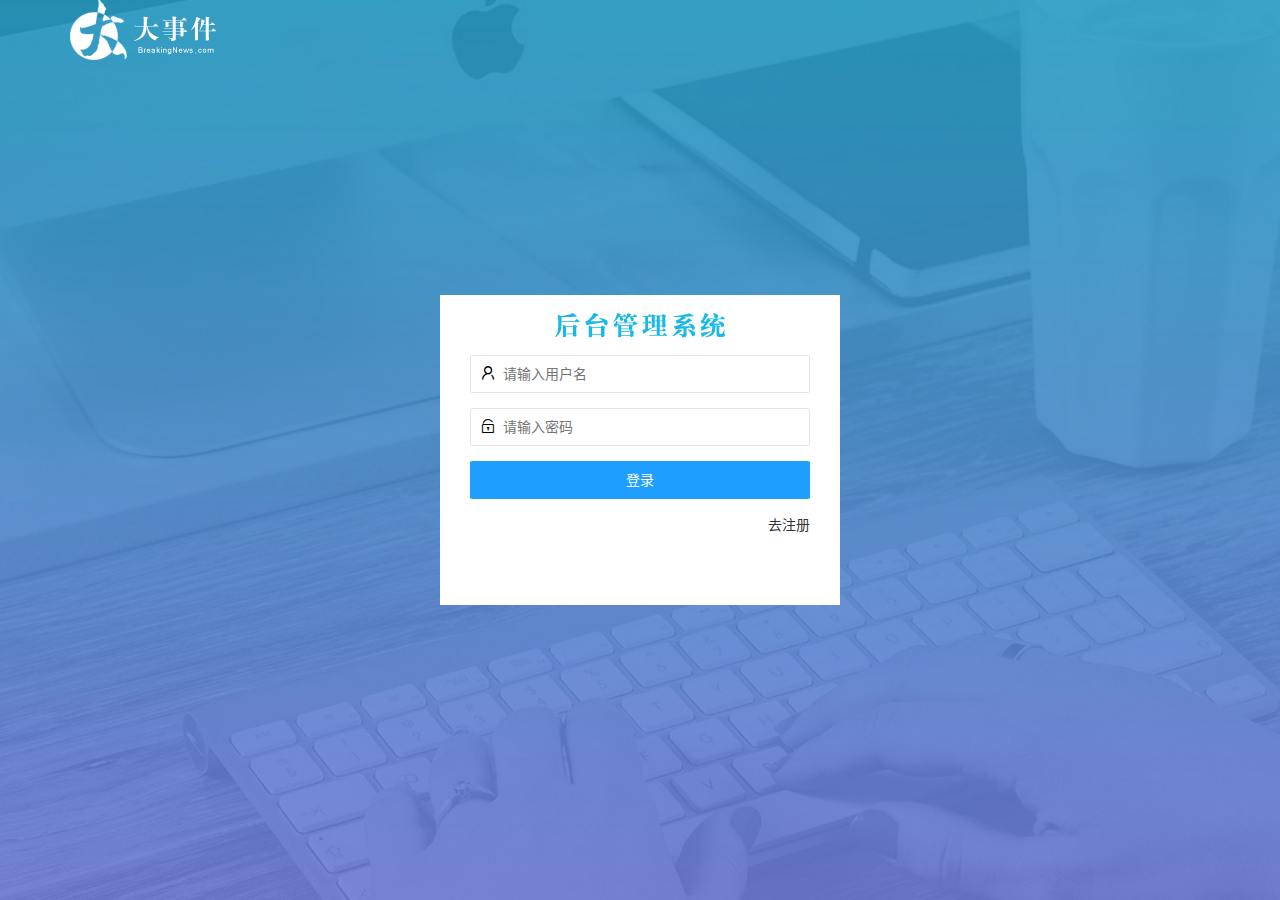
==== login.html @ b05c99d2 "完成注册和登录功能" ====
<!DOCTYPE html>
<html lang="zh-CN">

<head>
    <meta charset="UTF-8">
    <meta name="viewport" content="width=device-width, initial-scale=1.0">
    <title>登录页面</title>
    <link rel="stylesheet" href="/assets/lib/layui/css/layui.css">
    <link rel="stylesheet" href="/assets/css/login.css">
</head>

<body>
    <!-- 头部 logo -->
    <div class="layui-main">
        <img src="/assets/images/logo.png" alt="">
    </div>
    <!-- 登录注册区域 -->
    <div class="loginAndRegBox">
        <!-- 1.标题部分 -->
        <div class="titleBox">
        </div>
        <!-- 2.登录模块 -->
        <div class="login-box">
            <form class="layui-form">
                <div class="layui-form-item">
                    <i class="layui-icon layui-icon-username"></i>
                    <input type="text" name="username" required lay-verify="required" placeholder="请输入用户名"
                        autocomplete="off" class="layui-input">
                </div>
                <div class="layui-form-item">
                    <i class="layui-icon layui-icon-password"></i>
                    <input type="text" name="password" required lay-verify="required|pwd" placeholder="请输入密码"
                        autocomplete="off" class="layui-input">
                </div>
                <div class="layui-form-item">
                    <button class="layui-btn layui-btn-fluid layui-btn-normal" lay-submit>登录</button>
                </div>
                <div class="layui-form-item links">
                    <a href="javascript:;" id="link_reg">去注册</a>
                </div>
            </form>
        </div>
        <!-- 3.注册模块 -->
        <div class="reg-box">
            <form class="layui-form" id="form_reg">
                <div class="layui-form-item">
                    <i class="layui-icon layui-icon-username"></i>
                    <input type="text" name="username" required lay-verify="required" placeholder="请输入用户名"
                        autocomplete="off" class="layui-input">
                </div>
                <div class="layui-form-item">
                    <i class="layui-icon layui-icon-password"></i>
                    <input type="text" name="password" required lay-verify="required|pwd" placeholder="请输入密码"
                        autocomplete="off" class="layui-input">
                </div>
                <div class="layui-form-item">
                    <i class="layui-icon layui-icon-password"></i>
                    <input type="text" name="repassword" required lay-verify="required|pwd|repwd" placeholder="再次确认密码"
                        autocomplete="off" class="layui-input">
                </div>
                <div class="layui-form-item">
                    <button class="layui-btn layui-btn-fluid layui-btn-normal" lay-submit>注册</button>
                </div>
                <div class="layui-form-item links">
                    <a href="javascript:;" id="link_login">去登录</a>
                </div>
            </form>
        </div>
    </div>
    <!-- 引入js文件 -->
    <script src="/assets/lib/layui/layui.all.js"></script>
    <script src="/assets/lib/jquery.js"></script>
    <script src="/assets/js/login.js"></script>
</body>

</html>
---- assets/lib/layui/css/layui.css ----
/** layui-v2.5.5 MIT License By https://www.layui.com */
 .layui-inline,img{display:inline-block;vertical-align:middle}h1,h2,h3,h4,h5,h6{font-weight:400}.layui-edge,.layui-header,.layui-inline,.layui-main{position:relative}.layui-body,.layui-edge,.layui-elip{overflow:hidden}.layui-btn,.layui-edge,.layui-inline,img{vertical-align:middle}.layui-btn,.layui-disabled,.layui-icon,.layui-unselect{-moz-user-select:none;-webkit-user-select:none;-ms-user-select:none}.layui-elip,.layui-form-checkbox span,.layui-form-pane .layui-form-label{text-overflow:ellipsis;white-space:nowrap}.layui-breadcrumb,.layui-tree-btnGroup{visibility:hidden}blockquote,body,button,dd,div,dl,dt,form,h1,h2,h3,h4,h5,h6,input,li,ol,p,pre,td,textarea,th,ul{margin:0;padding:0;-webkit-tap-highlight-color:rgba(0,0,0,0)}a:active,a:hover{outline:0}img{border:none}li{list-style:none}table{border-collapse:collapse;border-spacing:0}h4,h5,h6{font-size:100%}button,input,optgroup,option,select,textarea{font-family:inherit;font-size:inherit;font-style:inherit;font-weight:inherit;outline:0}pre{white-space:pre-wrap;white-space:-moz-pre-wrap;white-space:-pre-wrap;white-space:-o-pre-wrap;word-wrap:break-word}body{line-height:24px;font:14px Helvetica Neue,Helvetica,PingFang SC,Tahoma,Arial,sans-serif}hr{height:1px;margin:10px 0;border:0;clear:both}a{color:#333;text-decoration:none}a:hover{color:#777}a cite{font-style:normal;*cursor:pointer}.layui-border-box,.layui-border-box *{box-sizing:border-box}.layui-box,.layui-box *{box-sizing:content-box}.layui-clear{clear:both;*zoom:1}.layui-clear:after{content:'\20';clear:both;*zoom:1;display:block;height:0}.layui-inline{*display:inline;*zoom:1}.layui-edge{display:inline-block;width:0;height:0;border-width:6px;border-style:dashed;border-color:transparent}.layui-edge-top{top:-4px;border-bottom-color:#999;border-bottom-style:solid}.layui-edge-right{border-left-color:#999;border-left-style:solid}.layui-edge-bottom{top:2px;border-top-color:#999;border-top-style:solid}.layui-edge-left{border-right-color:#999;border-right-style:solid}.layui-disabled,.layui-disabled:hover{color:#d2d2d2!important;cursor:not-allowed!important}.layui-circle{border-radius:100%}.layui-show{display:block!important}.layui-hide{display:none!important}@font-face{font-family:layui-icon;src:url(../font/iconfont.eot?v=250);src:url(../font/iconfont.eot?v=250#iefix) format('embedded-opentype'),url(../font/iconfont.woff2?v=250) format('woff2'),url(../font/iconfont.woff?v=250) format('woff'),url(../font/iconfont.ttf?v=250) format('truetype'),url(../font/iconfont.svg?v=250#layui-icon) format('svg')}.layui-icon{font-family:layui-icon!important;font-size:16px;font-style:normal;-webkit-font-smoothing:antialiased;-moz-osx-font-smoothing:grayscale}.layui-icon-reply-fill:before{content:"\e611"}.layui-icon-set-fill:before{content:"\e614"}.layui-icon-menu-fill:before{content:"\e60f"}.layui-icon-search:before{content:"\e615"}.layui-icon-share:before{content:"\e641"}.layui-icon-set-sm:before{content:"\e620"}.layui-icon-engine:before{content:"\e628"}.layui-icon-close:before{content:"\1006"}.layui-icon-close-fill:before{content:"\1007"}.layui-icon-chart-screen:before{content:"\e629"}.layui-icon-star:before{content:"\e600"}.layui-icon-circle-dot:before{content:"\e617"}.layui-icon-chat:before{content:"\e606"}.layui-icon-release:before{content:"\e609"}.layui-icon-list:before{content:"\e60a"}.layui-icon-chart:before{content:"\e62c"}.layui-icon-ok-circle:before{content:"\1005"}.layui-icon-layim-theme:before{content:"\e61b"}.layui-icon-table:before{content:"\e62d"}.layui-icon-right:before{content:"\e602"}.layui-icon-left:before{content:"\e603"}.layui-icon-cart-simple:before{content:"\e698"}.layui-icon-face-cry:before{content:"\e69c"}.layui-icon-face-smile:before{content:"\e6af"}.layui-icon-survey:before{content:"\e6b2"}.layui-icon-tree:before{content:"\e62e"}.layui-icon-upload-circle:before{content:"\e62f"}.layui-icon-add-circle:before{content:"\e61f"}.layui-icon-download-circle:before{content:"\e601"}.layui-icon-templeate-1:before{content:"\e630"}.layui-icon-util:before{content:"\e631"}.layui-icon-face-surprised:before{content:"\e664"}.layui-icon-edit:before{content:"\e642"}.layui-icon-speaker:before{content:"\e645"}.layui-icon-down:before{content:"\e61a"}.layui-icon-file:before{content:"\e621"}.layui-icon-layouts:before{content:"\e632"}.layui-icon-rate-half:before{content:"\e6c9"}.layui-icon-add-circle-fine:before{content:"\e608"}.layui-icon-prev-circle:before{content:"\e633"}.layui-icon-read:before{content:"\e705"}.layui-icon-404:before{content:"\e61c"}.layui-icon-carousel:before{content:"\e634"}.layui-icon-help:before{content:"\e607"}.layui-icon-code-circle:before{content:"\e635"}.layui-icon-water:before{content:"\e636"}.layui-icon-username:before{content:"\e66f"}.layui-icon-find-fill:before{content:"\e670"}.layui-icon-about:before{content:"\e60b"}.layui-icon-location:before{content:"\e715"}.layui-icon-up:before{content:"\e619"}.layui-icon-pause:before{content:"\e651"}.layui-icon-date:before{content:"\e637"}.layui-icon-layim-uploadfile:before{content:"\e61d"}.layui-icon-delete:before{content:"\e640"}.layui-icon-play:before{content:"\e652"}.layui-icon-top:before{content:"\e604"}.layui-icon-friends:before{content:"\e612"}.layui-icon-refresh-3:before{content:"\e9aa"}.layui-icon-ok:before{content:"\e605"}.layui-icon-layer:before{content:"\e638"}.layui-icon-face-smile-fine:before{content:"\e60c"}.layui-icon-dollar:before{content:"\e659"}.layui-icon-group:before{content:"\e613"}.layui-icon-layim-download:before{content:"\e61e"}.layui-icon-picture-fine:before{content:"\e60d"}.layui-icon-link:before{content:"\e64c"}.layui-icon-diamond:before{content:"\e735"}.layui-icon-log:before{content:"\e60e"}.layui-icon-rate-solid:before{content:"\e67a"}.layui-icon-fonts-del:before{content:"\e64f"}.layui-icon-unlink:before{content:"\e64d"}.layui-icon-fonts-clear:before{content:"\e639"}.layui-icon-triangle-r:before{content:"\e623"}.layui-icon-circle:before{content:"\e63f"}.layui-icon-radio:before{content:"\e643"}.layui-icon-align-center:before{content:"\e647"}.layui-icon-align-right:before{content:"\e648"}.layui-icon-align-left:before{content:"\e649"}.layui-icon-loading-1:before{content:"\e63e"}.layui-icon-return:before{content:"\e65c"}.layui-icon-fonts-strong:before{content:"\e62b"}.layui-icon-upload:before{content:"\e67c"}.layui-icon-dialogue:before{content:"\e63a"}.layui-icon-video:before{content:"\e6ed"}.layui-icon-headset:before{content:"\e6fc"}.layui-icon-cellphone-fine:before{content:"\e63b"}.layui-icon-add-1:before{content:"\e654"}.layui-icon-face-smile-b:before{content:"\e650"}.layui-icon-fonts-html:before{content:"\e64b"}.layui-icon-form:before{content:"\e63c"}.layui-icon-cart:before{content:"\e657"}.layui-icon-camera-fill:before{content:"\e65d"}.layui-icon-tabs:before{content:"\e62a"}.layui-icon-fonts-code:before{content:"\e64e"}.layui-icon-fire:before{content:"\e756"}.layui-icon-set:before{content:"\e716"}.layui-icon-fonts-u:before{content:"\e646"}.layui-icon-triangle-d:before{content:"\e625"}.layui-icon-tips:before{content:"\e702"}.layui-icon-picture:before{content:"\e64a"}.layui-icon-more-vertical:before{content:"\e671"}.layui-icon-flag:before{content:"\e66c"}.layui-icon-loading:before{content:"\e63d"}.layui-icon-fonts-i:before{content:"\e644"}.layui-icon-refresh-1:before{content:"\e666"}.layui-icon-rmb:before{content:"\e65e"}.layui-icon-home:before{content:"\e68e"}.layui-icon-user:before{content:"\e770"}.layui-icon-notice:before{content:"\e667"}.layui-icon-login-weibo:before{content:"\e675"}.layui-icon-voice:before{content:"\e688"}.layui-icon-upload-drag:before{content:"\e681"}.layui-icon-login-qq:before{content:"\e676"}.layui-icon-snowflake:before{content:"\e6b1"}.layui-icon-file-b:before{content:"\e655"}.layui-icon-template:before{content:"\e663"}.layui-icon-auz:before{content:"\e672"}.layui-icon-console:before{content:"\e665"}.layui-icon-app:before{content:"\e653"}.layui-icon-prev:before{content:"\e65a"}.layui-icon-website:before{content:"\e7ae"}.layui-icon-next:before{content:"\e65b"}.layui-icon-component:before{content:"\e857"}.layui-icon-more:before{content:"\e65f"}.layui-icon-login-wechat:before{content:"\e677"}.layui-icon-shrink-right:before{content:"\e668"}.layui-icon-spread-left:before{content:"\e66b"}.layui-icon-camera:before{content:"\e660"}.layui-icon-note:before{content:"\e66e"}.layui-icon-refresh:before{content:"\e669"}.layui-icon-female:before{content:"\e661"}.layui-icon-male:before{content:"\e662"}.layui-icon-password:before{content:"\e673"}.layui-icon-senior:before{content:"\e674"}.layui-icon-theme:before{content:"\e66a"}.layui-icon-tread:before{content:"\e6c5"}.layui-icon-praise:before{content:"\e6c6"}.layui-icon-star-fill:before{content:"\e658"}.layui-icon-rate:before{content:"\e67b"}.layui-icon-template-1:before{content:"\e656"}.layui-icon-vercode:before{content:"\e679"}.layui-icon-cellphone:before{content:"\e678"}.layui-icon-screen-full:before{content:"\e622"}.layui-icon-screen-restore:before{content:"\e758"}.layui-icon-cols:before{content:"\e610"}.layui-icon-export:before{content:"\e67d"}.layui-icon-print:before{content:"\e66d"}.layui-icon-slider:before{content:"\e714"}.layui-icon-addition:before{content:"\e624"}.layui-icon-subtraction:before{content:"\e67e"}.layui-icon-service:before{content:"\e626"}.layui-icon-transfer:before{content:"\e691"}.layui-main{width:1140px;margin:0 auto}.layui-header{z-index:1000;height:60px}.layui-header a:hover{transition:all .5s;-webkit-transition:all .5s}.layui-side{position:fixed;left:0;top:0;bottom:0;z-index:999;width:200px;overflow-x:hidden}.layui-side-scroll{position:relative;width:220px;height:100%;overflow-x:hidden}.layui-body{position:absolute;left:200px;right:0;top:0;bottom:0;z-index:998;width:auto;overflow-y:auto;box-sizing:border-box}.layui-layout-body{overflow:hidden}.layui-layout-admin .layui-header{background-color:#23262E}.layui-layout-admin .layui-side{top:60px;width:200px;overflow-x:hidden}.layui-layout-admin .layui-body{position:fixed;top:60px;bottom:44px}.layui-layout-admin .layui-main{width:auto;margin:0 15px}.layui-layout-admin .layui-footer{position:fixed;left:200px;right:0;bottom:0;height:44px;line-height:44px;padding:0 15px;background-color:#eee}.layui-layout-admin .layui-logo{position:absolute;left:0;top:0;width:200px;height:100%;line-height:60px;text-align:center;color:#009688;font-size:16px}.layui-layout-admin .layui-header .layui-nav{background:0 0}.layui-layout-left{position:absolute!important;left:200px;top:0}.layui-layout-right{position:absolute!important;right:0;top:0}.layui-container{position:relative;margin:0 auto;padding:0 15px;box-sizing:border-box}.layui-fluid{position:relative;margin:0 auto;padding:0 15px}.layui-row:after,.layui-row:before{content:'';display:block;clear:both}.layui-col-lg1,.layui-col-lg10,.layui-col-lg11,.layui-col-lg12,.layui-col-lg2,.layui-col-lg3,.layui-col-lg4,.layui-col-lg5,.layui-col-lg6,.layui-col-lg7,.layui-col-lg8,.layui-col-lg9,.layui-col-md1,.layui-col-md10,.layui-col-md11,.layui-col-md12,.layui-col-md2,.layui-col-md3,.layui-col-md4,.layui-col-md5,.layui-col-md6,.layui-col-md7,.layui-col-md8,.layui-col-md9,.layui-col-sm1,.layui-col-sm10,.layui-col-sm11,.layui-col-sm12,.layui-col-sm2,.layui-col-sm3,.layui-col-sm4,.layui-col-sm5,.layui-col-sm6,.layui-col-sm7,.layui-col-sm8,.layui-col-sm9,.layui-col-xs1,.layui-col-xs10,.layui-col-xs11,.layui-col-xs12,.layui-col-xs2,.layui-col-xs3,.layui-col-xs4,.layui-col-xs5,.layui-col-xs6,.layui-col-xs7,.layui-col-xs8,.layui-col-xs9{position:relative;display:block;box-sizing:border-box}.layui-col-xs1,.layui-col-xs10,.layui-col-xs11,.layui-col-xs12,.layui-col-xs2,.layui-col-xs3,.layui-col-xs4,.layui-col-xs5,.layui-col-xs6,.layui-col-xs7,.layui-col-xs8,.layui-col-xs9{float:left}.layui-col-xs1{width:8.33333333%}.layui-col-xs2{width:16.66666667%}.layui-col-xs3{width:25%}.layui-col-xs4{width:33.33333333%}.layui-col-xs5{width:41.66666667%}.layui-col-xs6{width:50%}.layui-col-xs7{width:58.33333333%}.layui-col-xs8{width:66.66666667%}.layui-col-xs9{width:75%}.layui-col-xs10{width:83.33333333%}.layui-col-xs11{width:91.66666667%}.layui-col-xs12{width:100%}.layui-col-xs-offset1{margin-left:8.33333333%}.layui-col-xs-offset2{margin-left:16.66666667%}.layui-col-xs-offset3{margin-left:25%}.layui-col-xs-offset4{margin-left:33.33333333%}.layui-col-xs-offset5{margin-left:41.66666667%}.layui-col-xs-offset6{margin-left:50%}.layui-col-xs-offset7{margin-left:58.33333333%}.layui-col-xs-offset8{margin-left:66.66666667%}.layui-col-xs-offset9{margin-left:75%}.layui-col-xs-offset10{margin-left:83.33333333%}.layui-col-xs-offset11{margin-left:91.66666667%}.layui-col-xs-offset12{margin-left:100%}@media screen and (max-width:768px){.layui-hide-xs{display:none!important}.layui-show-xs-block{display:block!important}.layui-show-xs-inline{display:inline!important}.layui-show-xs-inline-block{display:inline-block!important}}@media screen and (min-width:768px){.layui-container{width:750px}.layui-hide-sm{display:none!important}.layui-show-sm-block{display:block!important}.layui-show-sm-inline{display:inline!important}.layui-show-sm-inline-block{display:inline-block!important}.layui-col-sm1,.layui-col-sm10,.layui-col-sm11,.layui-col-sm12,.layui-col-sm2,.layui-col-sm3,.layui-col-sm4,.layui-col-sm5,.layui-col-sm6,.layui-col-sm7,.layui-col-sm8,.layui-col-sm9{float:left}.layui-col-sm1{width:8.33333333%}.layui-col-sm2{width:16.66666667%}.layui-col-sm3{width:25%}.layui-col-sm4{width:33.33333333%}.layui-col-sm5{width:41.66666667%}.layui-col-sm6{width:50%}.layui-col-sm7{width:58.33333333%}.layui-col-sm8{width:66.66666667%}.layui-col-sm9{width:75%}.layui-col-sm10{width:83.33333333%}.layui-col-sm11{width:91.66666667%}.layui-col-sm12{width:100%}.layui-col-sm-offset1{margin-left:8.33333333%}.layui-col-sm-offset2{margin-left:16.66666667%}.layui-col-sm-offset3{margin-left:25%}.layui-col-sm-offset4{margin-left:33.33333333%}.layui-col-sm-offset5{margin-left:41.66666667%}.layui-col-sm-offset6{margin-left:50%}.layui-col-sm-offset7{margin-left:58.33333333%}.layui-col-sm-offset8{margin-left:66.66666667%}.layui-col-sm-offset9{margin-left:75%}.layui-col-sm-offset10{margin-left:83.33333333%}.layui-col-sm-offset11{margin-left:91.66666667%}.layui-col-sm-offset12{margin-left:100%}}@media screen and (min-width:992px){.layui-container{width:970px}.layui-hide-md{display:none!important}.layui-show-md-block{display:block!important}.layui-show-md-inline{display:inline!important}.layui-show-md-inline-block{display:inline-block!important}.layui-col-md1,.layui-col-md10,.layui-col-md11,.layui-col-md12,.layui-col-md2,.layui-col-md3,.layui-col-md4,.layui-col-md5,.layui-col-md6,.layui-col-md7,.layui-col-md8,.layui-col-md9{float:left}.layui-col-md1{width:8.33333333%}.layui-col-md2{width:16.66666667%}.layui-col-md3{width:25%}.layui-col-md4{width:33.33333333%}.layui-col-md5{width:41.66666667%}.layui-col-md6{width:50%}.layui-col-md7{width:58.33333333%}.layui-col-md8{width:66.66666667%}.layui-col-md9{width:75%}.layui-col-md10{width:83.33333333%}.layui-col-md11{width:91.66666667%}.layui-col-md12{width:100%}.layui-col-md-offset1{margin-left:8.33333333%}.layui-col-md-offset2{margin-left:16.66666667%}.layui-col-md-offset3{margin-left:25%}.layui-col-md-offset4{margin-left:33.33333333%}.layui-col-md-offset5{margin-left:41.66666667%}.layui-col-md-offset6{margin-left:50%}.layui-col-md-offset7{margin-left:58.33333333%}.layui-col-md-offset8{margin-left:66.66666667%}.layui-col-md-offset9{margin-left:75%}.layui-col-md-offset10{margin-left:83.33333333%}.layui-col-md-offset11{margin-left:91.66666667%}.layui-col-md-offset12{margin-left:100%}}@media screen and (min-width:1200px){.layui-container{width:1170px}.layui-hide-lg{display:none!important}.layui-show-lg-block{display:block!important}.layui-show-lg-inline{display:inline!important}.layui-show-lg-inline-block{display:inline-block!important}.layui-col-lg1,.layui-col-lg10,.layui-col-lg11,.layui-col-lg12,.layui-col-lg2,.layui-col-lg3,.layui-col-lg4,.layui-col-lg5,.layui-col-lg6,.layui-col-lg7,.layui-col-lg8,.layui-col-lg9{float:left}.layui-col-lg1{width:8.33333333%}.layui-col-lg2{width:16.66666667%}.layui-col-lg3{width:25%}.layui-col-lg4{width:33.33333333%}.layui-col-lg5{width:41.66666667%}.layui-col-lg6{width:50%}.layui-col-lg7{width:58.33333333%}.layui-col-lg8{width:66.66666667%}.layui-col-lg9{width:75%}.layui-col-lg10{width:83.33333333%}.layui-col-lg11{width:91.66666667%}.layui-col-lg12{width:100%}.layui-col-lg-offset1{margin-left:8.33333333%}.layui-col-lg-offset2{margin-left:16.66666667%}.layui-col-lg-offset3{margin-left:25%}.layui-col-lg-offset4{margin-left:33.33333333%}.layui-col-lg-offset5{margin-left:41.66666667%}.layui-col-lg-offset6{margin-left:50%}.layui-col-lg-offset7{margin-left:58.33333333%}.layui-col-lg-offset8{margin-left:66.66666667%}.layui-col-lg-offset9{margin-left:75%}.layui-col-lg-offset10{margin-left:83.33333333%}.layui-col-lg-offset11{margin-left:91.66666667%}.layui-col-lg-offset12{margin-left:100%}}.layui-col-space1{margin:-.5px}.layui-col-space1>*{padding:.5px}.layui-col-space3{margin:-1.5px}.layui-col-space3>*{padding:1.5px}.layui-col-space5{margin:-2.5px}.layui-col-space5>*{padding:2.5px}.layui-col-space8{margin:-3.5px}.layui-col-space8>*{padding:3.5px}.layui-col-space10{margin:-5px}.layui-col-space10>*{padding:5px}.layui-col-space12{margin:-6px}.layui-col-space12>*{padding:6px}.layui-col-space15{margin:-7.5px}.layui-col-space15>*{padding:7.5px}.layui-col-space18{margin:-9px}.layui-col-space18>*{padding:9px}.layui-col-space20{margin:-10px}.layui-col-space20>*{padding:10px}.layui-col-space22{margin:-11px}.layui-col-space22>*{padding:11px}.layui-col-space25{margin:-12.5px}.layui-col-space25>*{padding:12.5px}.layui-col-space30{margin:-15px}.layui-col-space30>*{padding:15px}.layui-btn,.layui-input,.layui-select,.layui-textarea,.layui-upload-button{outline:0;-webkit-appearance:none;transition:all .3s;-webkit-transition:all .3s;box-sizing:border-box}.layui-elem-quote{margin-bottom:10px;padding:15px;line-height:22px;border-left:5px solid #009688;border-radius:0 2px 2px 0;background-color:#f2f2f2}.layui-quote-nm{border-style:solid;border-width:1px 1px 1px 5px;background:0 0}.layui-elem-field{margin-bottom:10px;padding:0;border-width:1px;border-style:solid}.layui-elem-field legend{margin-left:20px;padding:0 10px;font-size:20px;font-weight:300}.layui-field-title{margin:10px 0 20px;border-width:1px 0 0}.layui-field-box{padding:10px 15px}.layui-field-title .layui-field-box{padding:10px 0}.layui-progress{position:relative;height:6px;border-radius:20px;background-color:#e2e2e2}.layui-progress-bar{position:absolute;left:0;top:0;width:0;max-width:100%;height:6px;border-radius:20px;text-align:right;background-color:#5FB878;transition:all .3s;-webkit-transition:all .3s}.layui-progress-big,.layui-progress-big .layui-progress-bar{height:18px;line-height:18px}.layui-progress-text{position:relative;top:-20px;line-height:18px;font-size:12px;color:#666}.layui-progress-big .layui-progress-text{position:static;padding:0 10px;color:#fff}.layui-collapse{border-width:1px;border-style:solid;border-radius:2px}.layui-colla-content,.layui-colla-item{border-top-width:1px;border-top-style:solid}.layui-colla-item:first-child{border-top:none}.layui-colla-title{position:relative;height:42px;line-height:42px;padding:0 15px 0 35px;color:#333;background-color:#f2f2f2;cursor:pointer;font-size:14px;overflow:hidden}.layui-colla-content{display:none;padding:10px 15px;line-height:22px;color:#666}.layui-colla-icon{position:absolute;left:15px;top:0;font-size:14px}.layui-card{margin-bottom:15px;border-radius:2px;background-color:#fff;box-shadow:0 1px 2px 0 rgba(0,0,0,.05)}.layui-card:last-child{margin-bottom:0}.layui-card-header{position:relative;height:42px;line-height:42px;padding:0 15px;border-bottom:1px solid #f6f6f6;color:#333;border-radius:2px 2px 0 0;font-size:14px}.layui-bg-black,.layui-bg-blue,.layui-bg-cyan,.layui-bg-green,.layui-bg-orange,.layui-bg-red{color:#fff!important}.layui-card-body{position:relative;padding:10px 15px;line-height:24px}.layui-card-body[pad15]{padding:15px}.layui-card-body[pad20]{padding:20px}.layui-card-body .layui-table{margin:5px 0}.layui-card .layui-tab{margin:0}.layui-panel-window{position:relative;padding:15px;border-radius:0;border-top:5px solid #E6E6E6;background-color:#fff}.layui-auxiliar-moving{position:fixed;left:0;right:0;top:0;bottom:0;width:100%;height:100%;background:0 0;z-index:9999999999}.layui-form-label,.layui-form-mid,.layui-form-select,.layui-input-block,.layui-input-inline,.layui-textarea{position:relative}.layui-bg-red{background-color:#FF5722!important}.layui-bg-orange{background-color:#FFB800!important}.layui-bg-green{background-color:#009688!important}.layui-bg-cyan{background-color:#2F4056!important}.layui-bg-blue{background-color:#1E9FFF!important}.layui-bg-black{background-color:#393D49!important}.layui-bg-gray{background-color:#eee!important;color:#666!important}.layui-badge-rim,.layui-colla-content,.layui-colla-item,.layui-collapse,.layui-elem-field,.layui-form-pane .layui-form-item[pane],.layui-form-pane .layui-form-label,.layui-input,.layui-layedit,.layui-layedit-tool,.layui-quote-nm,.layui-select,.layui-tab-bar,.layui-tab-card,.layui-tab-title,.layui-tab-title .layui-this:after,.layui-textarea{border-color:#e6e6e6}.layui-timeline-item:before,hr{background-color:#e6e6e6}.layui-text{line-height:22px;font-size:14px;color:#666}.layui-text h1,.layui-text h2,.layui-text h3{font-weight:500;color:#333}.layui-text h1{font-size:30px}.layui-text h2{font-size:24px}.layui-text h3{font-size:18px}.layui-text a:not(.layui-btn){color:#01AAED}.layui-text a:not(.layui-btn):hover{text-decoration:underline}.layui-text ul{padding:5px 0 5px 15px}.layui-text ul li{margin-top:5px;list-style-type:disc}.layui-text em,.layui-word-aux{color:#999!important;padding:0 5px!important}.layui-btn{display:inline-block;height:38px;line-height:38px;padding:0 18px;background-color:#009688;color:#fff;white-space:nowrap;text-align:center;font-size:14px;border:none;border-radius:2px;cursor:pointer}.layui-btn:hover{opacity:.8;filter:alpha(opacity=80);color:#fff}.layui-btn:active{opacity:1;filter:alpha(opacity=100)}.layui-btn+.layui-btn{margin-left:10px}.layui-btn-container{font-size:0}.layui-btn-container .layui-btn{margin-right:10px;margin-bottom:10px}.layui-btn-container .layui-btn+.layui-btn{margin-left:0}.layui-table .layui-btn-container .layui-btn{margin-bottom:9px}.layui-btn-radius{border-radius:100px}.layui-btn .layui-icon{margin-right:3px;font-size:18px;vertical-align:bottom;vertical-align:middle\9}.layui-btn-primary{border:1px solid #C9C9C9;background-color:#fff;color:#555}.layui-btn-primary:hover{border-color:#009688;color:#333}.layui-btn-normal{background-color:#1E9FFF}.layui-btn-warm{background-color:#FFB800}.layui-btn-danger{background-color:#FF5722}.layui-btn-checked{background-color:#5FB878}.layui-btn-disabled,.layui-btn-disabled:active,.layui-btn-disabled:hover{border:1px solid #e6e6e6;background-color:#FBFBFB;color:#C9C9C9;cursor:not-allowed;opacity:1}.layui-btn-lg{height:44px;line-height:44px;padding:0 25px;font-size:16px}.layui-btn-sm{height:30px;line-height:30px;padding:0 10px;font-size:12px}.layui-btn-sm i{font-size:16px!important}.layui-btn-xs{height:22px;line-height:22px;padding:0 5px;font-size:12px}.layui-btn-xs i{font-size:14px!important}.layui-btn-group{display:inline-block;vertical-align:middle;font-size:0}.layui-btn-group .layui-btn{margin-left:0!important;margin-right:0!important;border-left:1px solid rgba(255,255,255,.5);border-radius:0}.layui-btn-group .layui-btn-primary{border-left:none}.layui-btn-group .layui-btn-primary:hover{border-color:#C9C9C9;color:#009688}.layui-btn-group .layui-btn:first-child{border-left:none;border-radius:2px 0 0 2px}.layui-btn-group .layui-btn-primary:first-child{border-left:1px solid #c9c9c9}.layui-btn-group .layui-btn:last-child{border-radius:0 2px 2px 0}.layui-btn-group .layui-btn+.layui-btn{margin-left:0}.layui-btn-group+.layui-btn-group{margin-left:10px}.layui-btn-fluid{width:100%}.layui-input,.layui-select,.layui-textarea{height:38px;line-height:1.3;line-height:38px\9;border-width:1px;border-style:solid;background-color:#fff;border-radius:2px}.layui-input::-webkit-input-placeholder,.layui-select::-webkit-input-placeholder,.layui-textarea::-webkit-input-placeholder{line-height:1.3}.layui-input,.layui-textarea{display:block;width:100%;padding-left:10px}.layui-input:hover,.layui-textarea:hover{border-color:#D2D2D2!important}.layui-input:focus,.layui-textarea:focus{border-color:#C9C9C9!important}.layui-textarea{min-height:100px;height:auto;line-height:20px;padding:6px 10px;resize:vertical}.layui-select{padding:0 10px}.layui-form input[type=checkbox],.layui-form input[type=radio],.layui-form select{display:none}.layui-form [lay-ignore]{display:initial}.layui-form-item{margin-bottom:15px;clear:both;*zoom:1}.layui-form-item:after{content:'\20';clear:both;*zoom:1;display:block;height:0}.layui-form-label{float:left;display:block;padding:9px 15px;width:80px;font-weight:400;line-height:20px;text-align:right}.layui-form-label-col{display:block;float:none;padding:9px 0;line-height:20px;text-align:left}.layui-form-item .layui-inline{margin-bottom:5px;margin-right:10px}.layui-input-block{margin-left:110px;min-height:36px}.layui-input-inline{display:inline-block;vertical-align:middle}.layui-form-item .layui-input-inline{float:left;width:190px;margin-right:10px}.layui-form-text .layui-input-inline{width:auto}.layui-form-mid{float:left;display:block;padding:9px 0!important;line-height:20px;margin-right:10px}.layui-form-danger+.layui-form-select .layui-input,.layui-form-danger:focus{border-color:#FF5722!important}.layui-form-select .layui-input{padding-right:30px;cursor:pointer}.layui-form-select .layui-edge{position:absolute;right:10px;top:50%;margin-top:-3px;cursor:pointer;border-width:6px;border-top-color:#c2c2c2;border-top-style:solid;transition:all .3s;-webkit-transition:all .3s}.layui-form-select dl{display:none;position:absolute;left:0;top:42px;padding:5px 0;z-index:899;min-width:100%;border:1px solid #d2d2d2;max-height:300px;overflow-y:auto;background-color:#fff;border-radius:2px;box-shadow:0 2px 4px rgba(0,0,0,.12);box-sizing:border-box}.layui-form-select dl dd,.layui-form-select dl dt{padding:0 10px;line-height:36px;white-space:nowrap;overflow:hidden;text-overflow:ellipsis}.layui-form-select dl dt{font-size:12px;color:#999}.layui-form-select dl dd{cursor:pointer}.layui-form-select dl dd:hover{background-color:#f2f2f2;-webkit-transition:.5s all;transition:.5s all}.layui-form-select .layui-select-group dd{padding-left:20px}.layui-form-select dl dd.layui-select-tips{padding-left:10px!important;color:#999}.layui-form-select dl dd.layui-this{background-color:#5FB878;color:#fff}.layui-form-checkbox,.layui-form-select dl dd.layui-disabled{background-color:#fff}.layui-form-selected dl{display:block}.layui-form-checkbox,.layui-form-checkbox *,.layui-form-switch{display:inline-block;vertical-align:middle}.layui-form-selected .layui-edge{margin-top:-9px;-webkit-transform:rotate(180deg);transform:rotate(180deg);margin-top:-3px\9}:root .layui-form-selected .layui-edge{margin-top:-9px\0/IE9}.layui-form-selectup dl{top:auto;bottom:42px}.layui-select-none{margin:5px 0;text-align:center;color:#999}.layui-select-disabled .layui-disabled{border-color:#eee!important}.layui-select-disabled .layui-edge{border-top-color:#d2d2d2}.layui-form-checkbox{position:relative;height:30px;line-height:30px;margin-right:10px;padding-right:30px;cursor:pointer;font-size:0;-webkit-transition:.1s linear;transition:.1s linear;box-sizing:border-box}.layui-form-checkbox span{padding:0 10px;height:100%;font-size:14px;border-radius:2px 0 0 2px;background-color:#d2d2d2;color:#fff;overflow:hidden}.layui-form-checkbox:hover span{background-color:#c2c2c2}.layui-form-checkbox i{position:absolute;right:0;top:0;width:30px;height:28px;border:1px solid #d2d2d2;border-left:none;border-radius:0 2px 2px 0;color:#fff;font-size:20px;text-align:center}.layui-form-checkbox:hover i{border-color:#c2c2c2;color:#c2c2c2}.layui-form-checked,.layui-form-checked:hover{border-color:#5FB878}.layui-form-checked span,.layui-form-checked:hover span{background-color:#5FB878}.layui-form-checked i,.layui-form-checked:hover i{color:#5FB878}.layui-form-item .layui-form-checkbox{margin-top:4px}.layui-form-checkbox[lay-skin=primary]{height:auto!important;line-height:normal!important;min-width:18px;min-height:18px;border:none!important;margin-right:0;padding-left:28px;padding-right:0;background:0 0}.layui-form-checkbox[lay-skin=primary] span{padding-left:0;padding-right:15px;line-height:18px;background:0 0;color:#666}.layui-form-checkbox[lay-skin=primary] i{right:auto;left:0;width:16px;height:16px;line-height:16px;border:1px solid #d2d2d2;font-size:12px;border-radius:2px;background-color:#fff;-webkit-transition:.1s linear;transition:.1s linear}.layui-form-checkbox[lay-skin=primary]:hover i{border-color:#5FB878;color:#fff}.layui-form-checked[lay-skin=primary] i{border-color:#5FB878!important;background-color:#5FB878;color:#fff}.layui-checkbox-disbaled[lay-skin=primary] span{background:0 0!important;color:#c2c2c2}.layui-checkbox-disbaled[lay-skin=primary]:hover i{border-color:#d2d2d2}.layui-form-item .layui-form-checkbox[lay-skin=primary]{margin-top:10px}.layui-form-switch{position:relative;height:22px;line-height:22px;min-width:35px;padding:0 5px;margin-top:8px;border:1px solid #d2d2d2;border-radius:20px;cursor:pointer;background-color:#fff;-webkit-transition:.1s linear;transition:.1s linear}.layui-form-switch i{position:absolute;left:5px;top:3px;width:16px;height:16px;border-radius:20px;background-color:#d2d2d2;-webkit-transition:.1s linear;transition:.1s linear}.layui-form-switch em{position:relative;top:0;width:25px;margin-left:21px;padding:0!important;text-align:center!important;color:#999!important;font-style:normal!important;font-size:12px}.layui-form-onswitch{border-color:#5FB878;background-color:#5FB878}.layui-checkbox-disbaled,.layui-checkbox-disbaled i{border-color:#e2e2e2!important}.layui-form-onswitch i{left:100%;margin-left:-21px;background-color:#fff}.layui-form-onswitch em{margin-left:5px;margin-right:21px;color:#fff!important}.layui-checkbox-disbaled span{background-color:#e2e2e2!important}.layui-checkbox-disbaled:hover i{color:#fff!important}[lay-radio]{display:none}.layui-form-radio,.layui-form-radio *{display:inline-block;vertical-align:middle}.layui-form-radio{line-height:28px;margin:6px 10px 0 0;padding-right:10px;cursor:pointer;font-size:0}.layui-form-radio *{font-size:14px}.layui-form-radio>i{margin-right:8px;font-size:22px;color:#c2c2c2}.layui-form-radio>i:hover,.layui-form-radioed>i{color:#5FB878}.layui-radio-disbaled>i{color:#e2e2e2!important}.layui-form-pane .layui-form-label{width:110px;padding:8px 15px;height:38px;line-height:20px;border-width:1px;border-style:solid;border-radius:2px 0 0 2px;text-align:center;background-color:#FBFBFB;overflow:hidden;box-sizing:border-box}.layui-form-pane .layui-input-inline{margin-left:-1px}.layui-form-pane .layui-input-block{margin-left:110px;left:-1px}.layui-form-pane .layui-input{border-radius:0 2px 2px 0}.layui-form-pane .layui-form-text .layui-form-label{float:none;width:100%;border-radius:2px;box-sizing:border-box;text-align:left}.layui-form-pane .layui-form-text .layui-input-inline{display:block;margin:0;top:-1px;clear:both}.layui-form-pane .layui-form-text .layui-input-block{margin:0;left:0;top:-1px}.layui-form-pane .layui-form-text .layui-textarea{min-height:100px;border-radius:0 0 2px 2px}.layui-form-pane .layui-form-checkbox{margin:4px 0 4px 10px}.layui-form-pane .layui-form-radio,.layui-form-pane .layui-form-switch{margin-top:6px;margin-left:10px}.layui-form-pane .layui-form-item[pane]{position:relative;border-width:1px;border-style:solid}.layui-form-pane .layui-form-item[pane] .layui-form-label{position:absolute;left:0;top:0;height:100%;border-width:0 1px 0 0}.layui-form-pane .layui-form-item[pane] .layui-input-inline{margin-left:110px}@media screen and (max-width:450px){.layui-form-item .layui-form-label{text-overflow:ellipsis;overflow:hidden;white-space:nowrap}.layui-form-item .layui-inline{display:block;margin-right:0;margin-bottom:20px;clear:both}.layui-form-item .layui-inline:after{content:'\20';clear:both;display:block;height:0}.layui-form-item .layui-input-inline{display:block;float:none;left:-3px;width:auto;margin:0 0 10px 112px}.layui-form-item .layui-input-inline+.layui-form-mid{margin-left:110px;top:-5px;padding:0}.layui-form-item .layui-form-checkbox{margin-right:5px;margin-bottom:5px}}.layui-layedit{border-width:1px;border-style:solid;border-radius:2px}.layui-layedit-tool{padding:3px 5px;border-bottom-width:1px;border-bottom-style:solid;font-size:0}.layedit-tool-fixed{position:fixed;top:0;border-top:1px solid #e2e2e2}.layui-layedit-tool .layedit-tool-mid,.layui-layedit-tool .layui-icon{display:inline-block;vertical-align:middle;text-align:center;font-size:14px}.layui-layedit-tool .layui-icon{position:relative;width:32px;height:30px;line-height:30px;margin:3px 5px;color:#777;cursor:pointer;border-radius:2px}.layui-layedit-tool .layui-icon:hover{color:#393D49}.layui-layedit-tool .layui-icon:active{color:#000}.layui-layedit-tool .layedit-tool-active{background-color:#e2e2e2;color:#000}.layui-layedit-tool .layui-disabled,.layui-layedit-tool .layui-disabled:hover{color:#d2d2d2;cursor:not-allowed}.layui-layedit-tool .layedit-tool-mid{width:1px;height:18px;margin:0 10px;background-color:#d2d2d2}.layedit-tool-html{width:50px!important;font-size:30px!important}.layedit-tool-b,.layedit-tool-code,.layedit-tool-help{font-size:16px!important}.layedit-tool-d,.layedit-tool-face,.layedit-tool-image,.layedit-tool-unlink{font-size:18px!important}.layedit-tool-image input{position:absolute;font-size:0;left:0;top:0;width:100%;height:100%;opacity:.01;filter:Alpha(opacity=1);cursor:pointer}.layui-layedit-iframe iframe{display:block;width:100%}#LAY_layedit_code{overflow:hidden}.layui-laypage{display:inline-block;*display:inline;*zoom:1;vertical-align:middle;margin:10px 0;font-size:0}.layui-laypage>a:first-child,.layui-laypage>a:first-child em{border-radius:2px 0 0 2px}.layui-laypage>a:last-child,.layui-laypage>a:last-child em{border-radius:0 2px 2px 0}.layui-laypage>:first-child{margin-left:0!important}.layui-laypage>:last-child{margin-right:0!important}.layui-laypage a,.layui-laypage button,.layui-laypage input,.layui-laypage select,.layui-laypage span{border:1px solid #e2e2e2}.layui-laypage a,.layui-laypage span{display:inline-block;*display:inline;*zoom:1;vertical-align:middle;padding:0 15px;height:28px;line-height:28px;margin:0 -1px 5px 0;background-color:#fff;color:#333;font-size:12px}.layui-flow-more a *,.layui-laypage input,.layui-table-view select[lay-ignore]{display:inline-block}.layui-laypage a:hover{color:#009688}.layui-laypage em{font-style:normal}.layui-laypage .layui-laypage-spr{color:#999;font-weight:700}.layui-laypage a{text-decoration:none}.layui-laypage .layui-laypage-curr{position:relative}.layui-laypage .layui-laypage-curr em{position:relative;color:#fff}.layui-laypage .layui-laypage-curr .layui-laypage-em{position:absolute;left:-1px;top:-1px;padding:1px;width:100%;height:100%;background-color:#009688}.layui-laypage-em{border-radius:2px}.layui-laypage-next em,.layui-laypage-prev em{font-family:Sim sun;font-size:16px}.layui-laypage .layui-laypage-count,.layui-laypage .layui-laypage-limits,.layui-laypage .layui-laypage-refresh,.layui-laypage .layui-laypage-skip{margin-left:10px;margin-right:10px;padding:0;border:none}.layui-laypage .layui-laypage-limits,.layui-laypage .layui-laypage-refresh{vertical-align:top}.layui-laypage .layui-laypage-refresh i{font-size:18px;cursor:pointer}.layui-laypage select{height:22px;padding:3px;border-radius:2px;cursor:pointer}.layui-laypage .layui-laypage-skip{height:30px;line-height:30px;color:#999}.layui-laypage button,.layui-laypage input{height:30px;line-height:30px;border-radius:2px;vertical-align:top;background-color:#fff;box-sizing:border-box}.layui-laypage input{width:40px;margin:0 10px;padding:0 3px;text-align:center}.layui-laypage input:focus,.layui-laypage select:focus{border-color:#009688!important}.layui-laypage button{margin-left:10px;padding:0 10px;cursor:pointer}.layui-table,.layui-table-view{margin:10px 0}.layui-flow-more{margin:10px 0;text-align:center;color:#999;font-size:14px}.layui-flow-more a{height:32px;line-height:32px}.layui-flow-more a *{vertical-align:top}.layui-flow-more a cite{padding:0 20px;border-radius:3px;background-color:#eee;color:#333;font-style:normal}.layui-flow-more a cite:hover{opacity:.8}.layui-flow-more a i{font-size:30px;color:#737383}.layui-table{width:100%;background-color:#fff;color:#666}.layui-table tr{transition:all .3s;-webkit-transition:all .3s}.layui-table th{text-align:left;font-weight:400}.layui-table tbody tr:hover,.layui-table thead tr,.layui-table-click,.layui-table-header,.layui-table-hover,.layui-table-mend,.layui-table-patch,.layui-table-tool,.layui-table-total,.layui-table-total tr,.layui-table[lay-even] tr:nth-child(even){background-color:#f2f2f2}.layui-table td,.layui-table th,.layui-table-col-set,.layui-table-fixed-r,.layui-table-grid-down,.layui-table-header,.layui-table-page,.layui-table-tips-main,.layui-table-tool,.layui-table-total,.layui-table-view,.layui-table[lay-skin=line],.layui-table[lay-skin=row]{border-width:1px;border-style:solid;border-color:#e6e6e6}.layui-table td,.layui-table th{position:relative;padding:9px 15px;min-height:20px;line-height:20px;font-size:14px}.layui-table[lay-skin=line] td,.layui-table[lay-skin=line] th{border-width:0 0 1px}.layui-table[lay-skin=row] td,.layui-table[lay-skin=row] th{border-width:0 1px 0 0}.layui-table[lay-skin=nob] td,.layui-table[lay-skin=nob] th{border:none}.layui-table img{max-width:100px}.layui-table[lay-size=lg] td,.layui-table[lay-size=lg] th{padding:15px 30px}.layui-table-view .layui-table[lay-size=lg] .layui-table-cell{height:40px;line-height:40px}.layui-table[lay-size=sm] td,.layui-table[lay-size=sm] th{font-size:12px;padding:5px 10px}.layui-table-view .layui-table[lay-size=sm] .layui-table-cell{height:20px;line-height:20px}.layui-table[lay-data]{display:none}.layui-table-box{position:relative;overflow:hidden}.layui-table-view .layui-table{position:relative;width:auto;margin:0}.layui-table-view .layui-table[lay-skin=line]{border-width:0 1px 0 0}.layui-table-view .layui-table[lay-skin=row]{border-width:0 0 1px}.layui-table-view .layui-table td,.layui-table-view .layui-table th{padding:5px 0;border-top:none;border-left:none}.layui-table-view .layui-table th.layui-unselect .layui-table-cell span{cursor:pointer}.layui-table-view .layui-table td{cursor:default}.layui-table-view .layui-table td[data-edit=text]{cursor:text}.layui-table-view .layui-form-checkbox[lay-skin=primary] i{width:18px;height:18px}.layui-table-view .layui-form-radio{line-height:0;padding:0}.layui-table-view .layui-form-radio>i{margin:0;font-size:20px}.layui-table-init{position:absolute;left:0;top:0;width:100%;height:100%;text-align:center;z-index:110}.layui-table-init .layui-icon{position:absolute;left:50%;top:50%;margin:-15px 0 0 -15px;font-size:30px;color:#c2c2c2}.layui-table-header{border-width:0 0 1px;overflow:hidden}.layui-table-header .layui-table{margin-bottom:-1px}.layui-table-tool .layui-inline[lay-event]{position:relative;width:26px;height:26px;padding:5px;line-height:16px;margin-right:10px;text-align:center;color:#333;border:1px solid #ccc;cursor:pointer;-webkit-transition:.5s all;transition:.5s all}.layui-table-tool .layui-inline[lay-event]:hover{border:1px solid #999}.layui-table-tool-temp{padding-right:120px}.layui-table-tool-self{position:absolute;right:17px;top:10px}.layui-table-tool .layui-table-tool-self .layui-inline[lay-event]{margin:0 0 0 10px}.layui-table-tool-panel{position:absolute;top:29px;left:-1px;padding:5px 0;min-width:150px;min-height:40px;border:1px solid #d2d2d2;text-align:left;overflow-y:auto;background-color:#fff;box-shadow:0 2px 4px rgba(0,0,0,.12)}.layui-table-cell,.layui-table-tool-panel li{overflow:hidden;text-overflow:ellipsis;white-space:nowrap}.layui-table-tool-panel li{padding:0 10px;line-height:30px;-webkit-transition:.5s all;transition:.5s all}.layui-table-tool-panel li .layui-form-checkbox[lay-skin=primary]{width:100%;padding-left:28px}.layui-table-tool-panel li:hover{background-color:#f2f2f2}.layui-table-tool-panel li .layui-form-checkbox[lay-skin=primary] i{position:absolute;left:0;top:0}.layui-table-tool-panel li .layui-form-checkbox[lay-skin=primary] span{padding:0}.layui-table-tool .layui-table-tool-self .layui-table-tool-panel{left:auto;right:-1px}.layui-table-col-set{position:absolute;right:0;top:0;width:20px;height:100%;border-width:0 0 0 1px;background-color:#fff}.layui-table-sort{width:10px;height:20px;margin-left:5px;cursor:pointer!important}.layui-table-sort .layui-edge{position:absolute;left:5px;border-width:5px}.layui-table-sort .layui-table-sort-asc{top:3px;border-top:none;border-bottom-style:solid;border-bottom-color:#b2b2b2}.layui-table-sort .layui-table-sort-asc:hover{border-bottom-color:#666}.layui-table-sort .layui-table-sort-desc{bottom:5px;border-bottom:none;border-top-style:solid;border-top-color:#b2b2b2}.layui-table-sort .layui-table-sort-desc:hover{border-top-color:#666}.layui-table-sort[lay-sort=asc] .layui-table-sort-asc{border-bottom-color:#000}.layui-table-sort[lay-sort=desc] .layui-table-sort-desc{border-top-color:#000}.layui-table-cell{height:28px;line-height:28px;padding:0 15px;position:relative;box-sizing:border-box}.layui-table-cell .layui-form-checkbox[lay-skin=primary]{top:-1px;padding:0}.layui-table-cell .layui-table-link{color:#01AAED}.laytable-cell-checkbox,.laytable-cell-numbers,.laytable-cell-radio,.laytable-cell-space{padding:0;text-align:center}.layui-table-body{position:relative;overflow:auto;margin-right:-1px;margin-bottom:-1px}.layui-table-body .layui-none{line-height:26px;padding:15px;text-align:center;color:#999}.layui-table-fixed{position:absolute;left:0;top:0;z-index:101}.layui-table-fixed .layui-table-body{overflow:hidden}.layui-table-fixed-l{box-shadow:0 -1px 8px rgba(0,0,0,.08)}.layui-table-fixed-r{left:auto;right:-1px;border-width:0 0 0 1px;box-shadow:-1px 0 8px rgba(0,0,0,.08)}.layui-table-fixed-r .layui-table-header{position:relative;overflow:visible}.layui-table-mend{position:absolute;right:-49px;top:0;height:100%;width:50px}.layui-table-tool{position:relative;z-index:890;width:100%;min-height:50px;line-height:30px;padding:10px 15px;border-width:0 0 1px}.layui-table-tool .layui-btn-container{margin-bottom:-10px}.layui-table-page,.layui-table-total{border-width:1px 0 0;margin-bottom:-1px;overflow:hidden}.layui-table-page{position:relative;width:100%;padding:7px 7px 0;height:41px;font-size:12px;white-space:nowrap}.layui-table-page>div{height:26px}.layui-table-page .layui-laypage{margin:0}.layui-table-page .layui-laypage a,.layui-table-page .layui-laypage span{height:26px;line-height:26px;margin-bottom:10px;border:none;background:0 0}.layui-table-page .layui-laypage a,.layui-table-page .layui-laypage span.layui-laypage-curr{padding:0 12px}.layui-table-page .layui-laypage span{margin-left:0;padding:0}.layui-table-page .layui-laypage .layui-laypage-prev{margin-left:-7px!important}.layui-table-page .layui-laypage .layui-laypage-curr .layui-laypage-em{left:0;top:0;padding:0}.layui-table-page .layui-laypage button,.layui-table-page .layui-laypage input{height:26px;line-height:26px}.layui-table-page .layui-laypage input{width:40px}.layui-table-page .layui-laypage button{padding:0 10px}.layui-table-page select{height:18px}.layui-table-patch .layui-table-cell{padding:0;width:30px}.layui-table-edit{position:absolute;left:0;top:0;width:100%;height:100%;padding:0 14px 1px;border-radius:0;box-shadow:1px 1px 20px rgba(0,0,0,.15)}.layui-table-edit:focus{border-color:#5FB878!important}select.layui-table-edit{padding:0 0 0 10px;border-color:#C9C9C9}.layui-table-view .layui-form-checkbox,.layui-table-view .layui-form-radio,.layui-table-view .layui-form-switch{top:0;margin:0;box-sizing:content-box}.layui-table-view .layui-form-checkbox{top:-1px;height:26px;line-height:26px}.layui-table-view .layui-form-checkbox i{height:26px}.layui-table-grid .layui-table-cell{overflow:visible}.layui-table-grid-down{position:absolute;top:0;right:0;width:26px;height:100%;padding:5px 0;border-width:0 0 0 1px;text-align:center;background-color:#fff;color:#999;cursor:pointer}.layui-table-grid-down .layui-icon{position:absolute;top:50%;left:50%;margin:-8px 0 0 -8px}.layui-table-grid-down:hover{background-color:#fbfbfb}body .layui-table-tips .layui-layer-content{background:0 0;padding:0;box-shadow:0 1px 6px rgba(0,0,0,.12)}.layui-table-tips-main{margin:-44px 0 0 -1px;max-height:150px;padding:8px 15px;font-size:14px;overflow-y:scroll;background-color:#fff;color:#666}.layui-table-tips-c{position:absolute;right:-3px;top:-13px;width:20px;height:20px;padding:3px;cursor:pointer;background-color:#666;border-radius:50%;color:#fff}.layui-table-tips-c:hover{background-color:#777}.layui-table-tips-c:before{position:relative;right:-2px}.layui-upload-file{display:none!important;opacity:.01;filter:Alpha(opacity=1)}.layui-upload-drag,.layui-upload-form,.layui-upload-wrap{display:inline-block}.layui-upload-list{margin:10px 0}.layui-upload-choose{padding:0 10px;color:#999}.layui-upload-drag{position:relative;padding:30px;border:1px dashed #e2e2e2;background-color:#fff;text-align:center;cursor:pointer;color:#999}.layui-upload-drag .layui-icon{font-size:50px;color:#009688}.layui-upload-drag[lay-over]{border-color:#009688}.layui-upload-iframe{position:absolute;width:0;height:0;border:0;visibility:hidden}.layui-upload-wrap{position:relative;vertical-align:middle}.layui-upload-wrap .layui-upload-file{display:block!important;position:absolute;left:0;top:0;z-index:10;font-size:100px;width:100%;height:100%;opacity:.01;filter:Alpha(opacity=1);cursor:pointer}.layui-transfer-active,.layui-transfer-box{display:inline-block;vertical-align:middle}.layui-transfer-box,.layui-transfer-header,.layui-transfer-search{border-width:0;border-style:solid;border-color:#e6e6e6}.layui-transfer-box{position:relative;border-width:1px;width:200px;height:360px;border-radius:2px;background-color:#fff}.layui-transfer-box .layui-form-checkbox{width:100%;margin:0!important}.layui-transfer-header{height:38px;line-height:38px;padding:0 10px;border-bottom-width:1px}.layui-transfer-search{position:relative;padding:10px;border-bottom-width:1px}.layui-transfer-search .layui-input{height:32px;padding-left:30px;font-size:12px}.layui-transfer-search .layui-icon-search{position:absolute;left:20px;top:50%;margin-top:-8px;color:#666}.layui-transfer-active{margin:0 15px}.layui-transfer-active .layui-btn{display:block;margin:0;padding:0 15px;background-color:#5FB878;border-color:#5FB878;color:#fff}.layui-transfer-active .layui-btn-disabled{background-color:#FBFBFB;border-color:#e6e6e6;color:#C9C9C9}.layui-transfer-active .layui-btn:first-child{margin-bottom:15px}.layui-transfer-active .layui-btn .layui-icon{margin:0;font-size:14px!important}.layui-transfer-data{padding:5px 0;overflow:auto}.layui-transfer-data li{height:32px;line-height:32px;padding:0 10px}.layui-transfer-data li:hover{background-color:#f2f2f2;transition:.5s all}.layui-transfer-data .layui-none{padding:15px 10px;text-align:center;color:#999}.layui-nav{position:relative;padding:0 20px;background-color:#393D49;color:#fff;border-radius:2px;font-size:0;box-sizing:border-box}.layui-nav *{font-size:14px}.layui-nav .layui-nav-item{position:relative;display:inline-block;*display:inline;*zoom:1;vertical-align:middle;line-height:60px}.layui-nav .layui-nav-item a{display:block;padding:0 20px;color:#fff;color:rgba(255,255,255,.7);transition:all .3s;-webkit-transition:all .3s}.layui-nav .layui-this:after,.layui-nav-bar,.layui-nav-tree .layui-nav-itemed:after{position:absolute;left:0;top:0;width:0;height:5px;background-color:#5FB878;transition:all .2s;-webkit-transition:all .2s}.layui-nav-bar{z-index:1000}.layui-nav .layui-nav-item a:hover,.layui-nav .layui-this a{color:#fff}.layui-nav .layui-this:after{content:'';top:auto;bottom:0;width:100%}.layui-nav-img{width:30px;height:30px;margin-right:10px;border-radius:50%}.layui-nav .layui-nav-more{content:'';width:0;height:0;border-style:solid dashed dashed;border-color:#fff transparent transparent;overflow:hidden;cursor:pointer;transition:all .2s;-webkit-transition:all .2s;position:absolute;top:50%;right:3px;margin-top:-3px;border-width:6px;border-top-color:rgba(255,255,255,.7)}.layui-nav .layui-nav-mored,.layui-nav-itemed>a .layui-nav-more{margin-top:-9px;border-style:dashed dashed solid;border-color:transparent transparent #fff}.layui-nav-child{display:none;position:absolute;left:0;top:65px;min-width:100%;line-height:36px;padding:5px 0;box-shadow:0 2px 4px rgba(0,0,0,.12);border:1px solid #d2d2d2;background-color:#fff;z-index:100;border-radius:2px;white-space:nowrap}.layui-nav .layui-nav-child a{color:#333}.layui-nav .layui-nav-child a:hover{background-color:#f2f2f2;color:#000}.layui-nav-child dd{position:relative}.layui-nav .layui-nav-child dd.layui-this a,.layui-nav-child dd.layui-this{background-color:#5FB878;color:#fff}.layui-nav-child dd.layui-this:after{display:none}.layui-nav-tree{width:200px;padding:0}.layui-nav-tree .layui-nav-item{display:block;width:100%;line-height:45px}.layui-nav-tree .layui-nav-item a{position:relative;height:45px;line-height:45px;text-overflow:ellipsis;overflow:hidden;white-space:nowrap}.layui-nav-tree .layui-nav-item a:hover{background-color:#4E5465}.layui-nav-tree .layui-nav-bar{width:5px;height:0;background-color:#009688}.layui-nav-tree .layui-nav-child dd.layui-this,.layui-nav-tree .layui-nav-child dd.layui-this a,.layui-nav-tree .layui-this,.layui-nav-tree .layui-this>a,.layui-nav-tree .layui-this>a:hover{background-color:#009688;color:#fff}.layui-nav-tree .layui-this:after{display:none}.layui-nav-itemed>a,.layui-nav-tree .layui-nav-title a,.layui-nav-tree .layui-nav-title a:hover{color:#fff!important}.layui-nav-tree .layui-nav-child{position:relative;z-index:0;top:0;border:none;box-shadow:none}.layui-nav-tree .layui-nav-child a{height:40px;line-height:40px;color:#fff;color:rgba(255,255,255,.7)}.layui-nav-tree .layui-nav-child,.layui-nav-tree .layui-nav-child a:hover{background:0 0;color:#fff}.layui-nav-tree .layui-nav-more{right:10px}.layui-nav-itemed>.layui-nav-child{display:block;padding:0;background-color:rgba(0,0,0,.3)!important}.layui-nav-itemed>.layui-nav-child>.layui-this>.layui-nav-child{display:block}.layui-nav-side{position:fixed;top:0;bottom:0;left:0;overflow-x:hidden;z-index:999}.layui-bg-blue .layui-nav-bar,.layui-bg-blue .layui-nav-itemed:after,.layui-bg-blue .layui-this:after{background-color:#93D1FF}.layui-bg-blue .layui-nav-child dd.layui-this{background-color:#1E9FFF}.layui-bg-blue .layui-nav-itemed>a,.layui-nav-tree.layui-bg-blue .layui-nav-title a,.layui-nav-tree.layui-bg-blue .layui-nav-title a:hover{background-color:#007DDB!important}.layui-breadcrumb{font-size:0}.layui-breadcrumb>*{font-size:14px}.layui-breadcrumb a{color:#999!important}.layui-breadcrumb a:hover{color:#5FB878!important}.layui-breadcrumb a cite{color:#666;font-style:normal}.layui-breadcrumb span[lay-separator]{margin:0 10px;color:#999}.layui-tab{margin:10px 0;text-align:left!important}.layui-tab[overflow]>.layui-tab-title{overflow:hidden}.layui-tab-title{position:relative;left:0;height:40px;white-space:nowrap;font-size:0;border-bottom-width:1px;border-bottom-style:solid;transition:all .2s;-webkit-transition:all .2s}.layui-tab-title li{display:inline-block;*display:inline;*zoom:1;vertical-align:middle;font-size:14px;transition:all .2s;-webkit-transition:all .2s;position:relative;line-height:40px;min-width:65px;padding:0 15px;text-align:center;cursor:pointer}.layui-tab-title li a{display:block}.layui-tab-title .layui-this{color:#000}.layui-tab-title .layui-this:after{position:absolute;left:0;top:0;content:'';width:100%;height:41px;border-width:1px;border-style:solid;border-bottom-color:#fff;border-radius:2px 2px 0 0;box-sizing:border-box;pointer-events:none}.layui-tab-bar{position:absolute;right:0;top:0;z-index:10;width:30px;height:39px;line-height:39px;border-width:1px;border-style:solid;border-radius:2px;text-align:center;background-color:#fff;cursor:pointer}.layui-tab-bar .layui-icon{position:relative;display:inline-block;top:3px;transition:all .3s;-webkit-transition:all .3s}.layui-tab-item{display:none}.layui-tab-more{padding-right:30px;height:auto!important;white-space:normal!important}.layui-tab-more li.layui-this:after{border-bottom-color:#e2e2e2;border-radius:2px}.layui-tab-more .layui-tab-bar .layui-icon{top:-2px;top:3px\9;-webkit-transform:rotate(180deg);transform:rotate(180deg)}:root .layui-tab-more .layui-tab-bar .layui-icon{top:-2px\0/IE9}.layui-tab-content{padding:10px}.layui-tab-title li .layui-tab-close{position:relative;display:inline-block;width:18px;height:18px;line-height:20px;margin-left:8px;top:1px;text-align:center;font-size:14px;color:#c2c2c2;transition:all .2s;-webkit-transition:all .2s}.layui-tab-title li .layui-tab-close:hover{border-radius:2px;background-color:#FF5722;color:#fff}.layui-tab-brief>.layui-tab-title .layui-this{color:#009688}.layui-tab-brief>.layui-tab-more li.layui-this:after,.layui-tab-brief>.layui-tab-title .layui-this:after{border:none;border-radius:0;border-bottom:2px solid #5FB878}.layui-tab-brief[overflow]>.layui-tab-title .layui-this:after{top:-1px}.layui-tab-card{border-width:1px;border-style:solid;border-radius:2px;box-shadow:0 2px 5px 0 rgba(0,0,0,.1)}.layui-tab-card>.layui-tab-title{background-color:#f2f2f2}.layui-tab-card>.layui-tab-title li{margin-right:-1px;margin-left:-1px}.layui-tab-card>.layui-tab-title .layui-this{background-color:#fff}.layui-tab-card>.layui-tab-title .layui-this:after{border-top:none;border-width:1px;border-bottom-color:#fff}.layui-tab-card>.layui-tab-title .layui-tab-bar{height:40px;line-height:40px;border-radius:0;border-top:none;border-right:none}.layui-tab-card>.layui-tab-more .layui-this{background:0 0;color:#5FB878}.layui-tab-card>.layui-tab-more .layui-this:after{border:none}.layui-timeline{padding-left:5px}.layui-timeline-item{position:relative;padding-bottom:20px}.layui-timeline-axis{position:absolute;left:-5px;top:0;z-index:10;width:20px;height:20px;line-height:20px;background-color:#fff;color:#5FB878;border-radius:50%;text-align:center;cursor:pointer}.layui-timeline-axis:hover{color:#FF5722}.layui-timeline-item:before{content:'';position:absolute;left:5px;top:0;z-index:0;width:1px;height:100%}.layui-timeline-item:last-child:before{display:none}.layui-timeline-item:first-child:before{display:block}.layui-timeline-content{padding-left:25px}.layui-timeline-title{position:relative;margin-bottom:10px}.layui-badge,.layui-badge-dot,.layui-badge-rim{position:relative;display:inline-block;padding:0 6px;font-size:12px;text-align:center;background-color:#FF5722;color:#fff;border-radius:2px}.layui-badge{height:18px;line-height:18px}.layui-badge-dot{width:8px;height:8px;padding:0;border-radius:50%}.layui-badge-rim{height:18px;line-height:18px;border-width:1px;border-style:solid;background-color:#fff;color:#666}.layui-btn .layui-badge,.layui-btn .layui-badge-dot{margin-left:5px}.layui-nav .layui-badge,.layui-nav .layui-badge-dot{position:absolute;top:50%;margin:-8px 6px 0}.layui-tab-title .layui-badge,.layui-tab-title .layui-badge-dot{left:5px;top:-2px}.layui-carousel{position:relative;left:0;top:0;background-color:#f8f8f8}.layui-carousel>[carousel-item]{position:relative;width:100%;height:100%;overflow:hidden}.layui-carousel>[carousel-item]:before{position:absolute;content:'\e63d';left:50%;top:50%;width:100px;line-height:20px;margin:-10px 0 0 -50px;text-align:center;color:#c2c2c2;font-family:layui-icon!important;font-size:30px;font-style:normal;-webkit-font-smoothing:antialiased;-moz-osx-font-smoothing:grayscale}.layui-carousel>[carousel-item]>*{display:none;position:absolute;left:0;top:0;width:100%;height:100%;background-color:#f8f8f8;transition-duration:.3s;-webkit-transition-duration:.3s}.layui-carousel-updown>*{-webkit-transition:.3s ease-in-out up;transition:.3s ease-in-out up}.layui-carousel-arrow{display:none\9;opacity:0;position:absolute;left:10px;top:50%;margin-top:-18px;width:36px;height:36px;line-height:36px;text-align:center;font-size:20px;border:0;border-radius:50%;background-color:rgba(0,0,0,.2);color:#fff;-webkit-transition-duration:.3s;transition-duration:.3s;cursor:pointer}.layui-carousel-arrow[lay-type=add]{left:auto!important;right:10px}.layui-carousel:hover .layui-carousel-arrow[lay-type=add],.layui-carousel[lay-arrow=always] .layui-carousel-arrow[lay-type=add]{right:20px}.layui-carousel[lay-arrow=always] .layui-carousel-arrow{opacity:1;left:20px}.layui-carousel[lay-arrow=none] .layui-carousel-arrow{display:none}.layui-carousel-arrow:hover,.layui-carousel-ind ul:hover{background-color:rgba(0,0,0,.35)}.layui-carousel:hover .layui-carousel-arrow{display:block\9;opacity:1;left:20px}.layui-carousel-ind{position:relative;top:-35px;width:100%;line-height:0!important;text-align:center;font-size:0}.layui-carousel[lay-indicator=outside]{margin-bottom:30px}.layui-carousel[lay-indicator=outside] .layui-carousel-ind{top:10px}.layui-carousel[lay-indicator=outside] .layui-carousel-ind ul{background-color:rgba(0,0,0,.5)}.layui-carousel[lay-indicator=none] .layui-carousel-ind{display:none}.layui-carousel-ind ul{display:inline-block;padding:5px;background-color:rgba(0,0,0,.2);border-radius:10px;-webkit-transition-duration:.3s;transition-duration:.3s}.layui-carousel-ind li{display:inline-block;width:10px;height:10px;margin:0 3px;font-size:14px;background-color:#e2e2e2;background-color:rgba(255,255,255,.5);border-radius:50%;cursor:pointer;-webkit-transition-duration:.3s;transition-duration:.3s}.layui-carousel-ind li:hover{background-color:rgba(255,255,255,.7)}.layui-carousel-ind li.layui-this{background-color:#fff}.layui-carousel>[carousel-item]>.layui-carousel-next,.layui-carousel>[carousel-item]>.layui-carousel-prev,.layui-carousel>[carousel-item]>.layui-this{display:block}.layui-carousel>[carousel-item]>.layui-this{left:0}.layui-carousel>[carousel-item]>.layui-carousel-prev{left:-100%}.layui-carousel>[carousel-item]>.layui-carousel-next{left:100%}.layui-carousel>[carousel-item]>.layui-carousel-next.layui-carousel-left,.layui-carousel>[carousel-item]>.layui-carousel-prev.layui-carousel-right{left:0}.layui-carousel>[carousel-item]>.layui-this.layui-carousel-left{left:-100%}.layui-carousel>[carousel-item]>.layui-this.layui-carousel-right{left:100%}.layui-carousel[lay-anim=updown] .layui-carousel-arrow{left:50%!important;top:20px;margin:0 0 0 -18px}.layui-carousel[lay-anim=updown]>[carousel-item]>*,.layui-carousel[lay-anim=fade]>[carousel-item]>*{left:0!important}.layui-carousel[lay-anim=updown] .layui-carousel-arrow[lay-type=add]{top:auto!important;bottom:20px}.layui-carousel[lay-anim=updown] .layui-carousel-ind{position:absolute;top:50%;right:20px;width:auto;height:auto}.layui-carousel[lay-anim=updown] .layui-carousel-ind ul{padding:3px 5px}.layui-carousel[lay-anim=updown] .layui-carousel-ind li{display:block;margin:6px 0}.layui-carousel[lay-anim=updown]>[carousel-item]>.layui-this{top:0}.layui-carousel[lay-anim=updown]>[carousel-item]>.layui-carousel-prev{top:-100%}.layui-carousel[lay-anim=updown]>[carousel-item]>.layui-carousel-next{top:100%}.layui-carousel[lay-anim=updown]>[carousel-item]>.layui-carousel-next.layui-carousel-left,.layui-carousel[lay-anim=updown]>[carousel-item]>.layui-carousel-prev.layui-carousel-right{top:0}.layui-carousel[lay-anim=updown]>[carousel-item]>.layui-this.layui-carousel-left{top:-100%}.layui-carousel[lay-anim=updown]>[carousel-item]>.layui-this.layui-carousel-right{top:100%}.layui-carousel[lay-anim=fade]>[carousel-item]>.layui-carousel-next,.layui-carousel[lay-anim=fade]>[carousel-item]>.layui-carousel-prev{opacity:0}.layui-carousel[lay-anim=fade]>[carousel-item]>.layui-carousel-next.layui-carousel-left,.layui-carousel[lay-anim=fade]>[carousel-item]>.layui-carousel-prev.layui-carousel-right{opacity:1}.layui-carousel[lay-anim=fade]>[carousel-item]>.layui-this.layui-carousel-left,.layui-carousel[lay-anim=fade]>[carousel-item]>.layui-this.layui-carousel-right{opacity:0}.layui-fixbar{position:fixed;right:15px;bottom:15px;z-index:999999}.layui-fixbar li{width:50px;height:50px;line-height:50px;margin-bottom:1px;text-align:center;cursor:pointer;font-size:30px;background-color:#9F9F9F;color:#fff;border-radius:2px;opacity:.95}.layui-fixbar li:hover{opacity:.85}.layui-fixbar li:active{opacity:1}.layui-fixbar .layui-fixbar-top{display:none;font-size:40px}body .layui-util-face{border:none;background:0 0}body .layui-util-face .layui-layer-content{padding:0;background-color:#fff;color:#666;box-shadow:none}.layui-util-face .layui-layer-TipsG{display:none}.layui-util-face ul{position:relative;width:372px;padding:10px;border:1px solid #D9D9D9;background-color:#fff;box-shadow:0 0 20px rgba(0,0,0,.2)}.layui-util-face ul li{cursor:pointer;float:left;border:1px solid #e8e8e8;height:22px;width:26px;overflow:hidden;margin:-1px 0 0 -1px;padding:4px 2px;text-align:center}.layui-util-face ul li:hover{position:relative;z-index:2;border:1px solid #eb7350;background:#fff9ec}.layui-code{position:relative;margin:10px 0;padding:15px;line-height:20px;border:1px solid #ddd;border-left-width:6px;background-color:#F2F2F2;color:#333;font-family:Courier New;font-size:12px}.layui-rate,.layui-rate *{display:inline-block;vertical-align:middle}.layui-rate{padding:10px 5px 10px 0;font-size:0}.layui-rate li i.layui-icon{font-size:20px;color:#FFB800;margin-right:5px;transition:all .3s;-webkit-transition:all .3s}.layui-rate li i:hover{cursor:pointer;transform:scale(1.12);-webkit-transform:scale(1.12)}.layui-rate[readonly] li i:hover{cursor:default;transform:scale(1)}.layui-colorpicker{width:26px;height:26px;border:1px solid #e6e6e6;padding:5px;border-radius:2px;line-height:24px;display:inline-block;cursor:pointer;transition:all .3s;-webkit-transition:all .3s}.layui-colorpicker:hover{border-color:#d2d2d2}.layui-colorpicker.layui-colorpicker-lg{width:34px;height:34px;line-height:32px}.layui-colorpicker.layui-colorpicker-sm{width:24px;height:24px;line-height:22px}.layui-colorpicker.layui-colorpicker-xs{width:22px;height:22px;line-height:20px}.layui-colorpicker-trigger-bgcolor{display:block;background:url([data-uri]);border-radius:2px}.layui-colorpicker-trigger-span{display:block;height:100%;box-sizing:border-box;border:1px solid rgba(0,0,0,.15);border-radius:2px;text-align:center}.layui-colorpicker-trigger-i{display:inline-block;color:#FFF;font-size:12px}.layui-colorpicker-trigger-i.layui-icon-close{color:#999}.layui-colorpicker-main{position:absolute;z-index:66666666;width:280px;padding:7px;background:#FFF;border:1px solid #d2d2d2;border-radius:2px;box-shadow:0 2px 4px rgba(0,0,0,.12)}.layui-colorpicker-main-wrapper{height:180px;position:relative}.layui-colorpicker-basis{width:260px;height:100%;position:relative}.layui-colorpicker-basis-white{width:100%;height:100%;position:absolute;top:0;left:0;background:linear-gradient(90deg,#FFF,hsla(0,0%,100%,0))}.layui-colorpicker-basis-black{width:100%;height:100%;position:absolute;top:0;left:0;background:linear-gradient(0deg,#000,transparent)}.layui-colorpicker-basis-cursor{width:10px;height:10px;border:1px solid #FFF;border-radius:50%;position:absolute;top:-3px;right:-3px;cursor:pointer}.layui-colorpicker-side{position:absolute;top:0;right:0;width:12px;height:100%;background:linear-gradient(red,#FF0,#0F0,#0FF,#00F,#F0F,red)}.layui-colorpicker-side-slider{width:100%;height:5px;box-shadow:0 0 1px #888;box-sizing:border-box;background:#FFF;border-radius:1px;border:1px solid #f0f0f0;cursor:pointer;position:absolute;left:0}.layui-colorpicker-main-alpha{display:none;height:12px;margin-top:7px;background:url([data-uri])}.layui-colorpicker-alpha-bgcolor{height:100%;position:relative}.layui-colorpicker-alpha-slider{width:5px;height:100%;box-shadow:0 0 1px #888;box-sizing:border-box;background:#FFF;border-radius:1px;border:1px solid #f0f0f0;cursor:pointer;position:absolute;top:0}.layui-colorpicker-main-pre{padding-top:7px;font-size:0}.layui-colorpicker-pre{width:20px;height:20px;border-radius:2px;display:inline-block;margin-left:6px;margin-bottom:7px;cursor:pointer}.layui-colorpicker-pre:nth-child(11n+1){margin-left:0}.layui-colorpicker-pre-isalpha{background:url([data-uri])}.layui-colorpicker-pre.layui-this{box-shadow:0 0 3px 2px rgba(0,0,0,.15)}.layui-colorpicker-pre>div{height:100%;border-radius:2px}.layui-colorpicker-main-input{text-align:right;padding-top:7px}.layui-colorpicker-main-input .layui-btn-container .layui-btn{margin:0 0 0 10px}.layui-colorpicker-main-input div.layui-inline{float:left;margin-right:10px;font-size:14px}.layui-colorpicker-main-input input.layui-input{width:150px;height:30px;color:#666}.layui-slider{height:4px;background:#e2e2e2;border-radius:3px;position:relative;cursor:pointer}.layui-slider-bar{border-radius:3px;position:absolute;height:100%}.layui-slider-step{position:absolute;top:0;width:4px;height:4px;border-radius:50%;background:#FFF;-webkit-transform:translateX(-50%);transform:translateX(-50%)}.layui-slider-wrap{width:36px;height:36px;position:absolute;top:-16px;-webkit-transform:translateX(-50%);transform:translateX(-50%);z-index:10;text-align:center}.layui-slider-wrap-btn{width:12px;height:12px;border-radius:50%;background:#FFF;display:inline-block;vertical-align:middle;cursor:pointer;transition:.3s}.layui-slider-wrap:after{content:"";height:100%;display:inline-block;vertical-align:middle}.layui-slider-wrap-btn.layui-slider-hover,.layui-slider-wrap-btn:hover{transform:scale(1.2)}.layui-slider-wrap-btn.layui-disabled:hover{transform:scale(1)!important}.layui-slider-tips{position:absolute;top:-42px;z-index:66666666;white-space:nowrap;display:none;-webkit-transform:translateX(-50%);transform:translateX(-50%);color:#FFF;background:#000;border-radius:3px;height:25px;line-height:25px;padding:0 10px}.layui-slider-tips:after{content:'';position:absolute;bottom:-12px;left:50%;margin-left:-6px;width:0;height:0;border-width:6px;border-style:solid;border-color:#000 transparent transparent}.layui-slider-input{width:70px;height:32px;border:1px solid #e6e6e6;border-radius:3px;font-size:16px;line-height:32px;position:absolute;right:0;top:-15px}.layui-slider-input-btn{display:none;position:absolute;top:0;right:0;width:20px;height:100%;border-left:1px solid #d2d2d2}.layui-slider-input-btn i{cursor:pointer;position:absolute;right:0;bottom:0;width:20px;height:50%;font-size:12px;line-height:16px;text-align:center;color:#999}.layui-slider-input-btn i:first-child{top:0;border-bottom:1px solid #d2d2d2}.layui-slider-input-txt{height:100%;font-size:14px}.layui-slider-input-txt input{height:100%;border:none}.layui-slider-input-btn i:hover{color:#009688}.layui-slider-vertical{width:4px;margin-left:34px}.layui-slider-vertical .layui-slider-bar{width:4px}.layui-slider-vertical .layui-slider-step{top:auto;left:0;-webkit-transform:translateY(50%);transform:translateY(50%)}.layui-slider-vertical .layui-slider-wrap{top:auto;left:-16px;-webkit-transform:translateY(50%);transform:translateY(50%)}.layui-slider-vertical .layui-slider-tips{top:auto;left:2px}@media \0screen{.layui-slider-wrap-btn{margin-left:-20px}.layui-slider-vertical .layui-slider-wrap-btn{margin-left:0;margin-bottom:-20px}.layui-slider-vertical .layui-slider-tips{margin-left:-8px}.layui-slider>span{margin-left:8px}}.layui-tree{line-height:22px}.layui-tree .layui-form-checkbox{margin:0!important}.layui-tree-set{width:100%;position:relative}.layui-tree-pack{display:none;padding-left:20px;position:relative}.layui-tree-iconClick,.layui-tree-main{display:inline-block;vertical-align:middle}.layui-tree-line .layui-tree-pack{padding-left:27px}.layui-tree-line .layui-tree-set .layui-tree-set:after{content:'';position:absolute;top:14px;left:-9px;width:17px;height:0;border-top:1px dotted #c0c4cc}.layui-tree-entry{position:relative;padding:3px 0;height:20px;white-space:nowrap}.layui-tree-entry:hover{background-color:#eee}.layui-tree-line .layui-tree-entry:hover{background-color:rgba(0,0,0,0)}.layui-tree-line .layui-tree-entry:hover .layui-tree-txt{color:#999;text-decoration:underline;transition:.3s}.layui-tree-main{cursor:pointer;padding-right:10px}.layui-tree-line .layui-tree-set:before{content:'';position:absolute;top:0;left:-9px;width:0;height:100%;border-left:1px dotted #c0c4cc}.layui-tree-line .layui-tree-set.layui-tree-setLineShort:before{height:13px}.layui-tree-line .layui-tree-set.layui-tree-setHide:before{height:0}.layui-tree-iconClick{position:relative;height:20px;line-height:20px;margin:0 10px;color:#c0c4cc}.layui-tree-icon{height:12px;line-height:12px;width:12px;text-align:center;border:1px solid #c0c4cc}.layui-tree-iconClick .layui-icon{font-size:18px}.layui-tree-icon .layui-icon{font-size:12px;color:#666}.layui-tree-iconArrow{padding:0 5px}.layui-tree-iconArrow:after{content:'';position:absolute;left:4px;top:3px;z-index:100;width:0;height:0;border-width:5px;border-style:solid;border-color:transparent transparent transparent #c0c4cc;transition:.5s}.layui-tree-btnGroup,.layui-tree-editInput{position:relative;vertical-align:middle;display:inline-block}.layui-tree-spread>.layui-tree-entry>.layui-tree-iconClick>.layui-tree-iconArrow:after{transform:rotate(90deg) translate(3px,4px)}.layui-tree-txt{display:inline-block;vertical-align:middle;color:#555}.layui-tree-search{margin-bottom:15px;color:#666}.layui-tree-btnGroup .layui-icon{display:inline-block;vertical-align:middle;padding:0 2px;cursor:pointer}.layui-tree-btnGroup .layui-icon:hover{color:#999;transition:.3s}.layui-tree-entry:hover .layui-tree-btnGroup{visibility:visible}.layui-tree-editInput{height:20px;line-height:20px;padding:0 3px;border:none;background-color:rgba(0,0,0,.05)}.layui-tree-emptyText{text-align:center;color:#999}.layui-anim{-webkit-animation-duration:.3s;animation-duration:.3s;-webkit-animation-fill-mode:both;animation-fill-mode:both}.layui-anim.layui-icon{display:inline-block}.layui-anim-loop{-webkit-animation-iteration-count:infinite;animation-iteration-count:infinite}.layui-trans,.layui-trans a{transition:all .3s;-webkit-transition:all .3s}@-webkit-keyframes layui-rotate{from{-webkit-transform:rotate(0)}to{-webkit-transform:rotate(360deg)}}@keyframes layui-rotate{from{transform:rotate(0)}to{transform:rotate(360deg)}}.layui-anim-rotate{-webkit-animation-name:layui-rotate;animation-name:layui-rotate;-webkit-animation-duration:1s;animation-duration:1s;-webkit-animation-timing-function:linear;animation-timing-function:linear}@-webkit-keyframes layui-up{from{-webkit-transform:translate3d(0,100%,0);opacity:.3}to{-webkit-transform:translate3d(0,0,0);opacity:1}}@keyframes layui-up{from{transform:translate3d(0,100%,0);opacity:.3}to{transform:translate3d(0,0,0);opacity:1}}.layui-anim-up{-webkit-animation-name:layui-up;animation-name:layui-up}@-webkit-keyframes layui-upbit{from{-webkit-transform:translate3d(0,30px,0);opacity:.3}to{-webkit-transform:translate3d(0,0,0);opacity:1}}@keyframes layui-upbit{from{transform:translate3d(0,30px,0);opacity:.3}to{transform:translate3d(0,0,0);opacity:1}}.layui-anim-upbit{-webkit-animation-name:layui-upbit;animation-name:layui-upbit}@-webkit-keyframes layui-scale{0%{opacity:.3;-webkit-transform:scale(.5)}100%{opacity:1;-webkit-transform:scale(1)}}@keyframes layui-scale{0%{opacity:.3;-ms-transform:scale(.5);transform:scale(.5)}100%{opacity:1;-ms-transform:scale(1);transform:scale(1)}}.layui-anim-scale{-webkit-animation-name:layui-scale;animation-name:layui-scale}@-webkit-keyframes layui-scale-spring{0%{opacity:.5;-webkit-transform:scale(.5)}80%{opacity:.8;-webkit-transform:scale(1.1)}100%{opacity:1;-webkit-transform:scale(1)}}@keyframes layui-scale-spring{0%{opacity:.5;transform:scale(.5)}80%{opacity:.8;transform:scale(1.1)}100%{opacity:1;transform:scale(1)}}.layui-anim-scaleSpring{-webkit-animation-name:layui-scale-spring;animation-name:layui-scale-spring}@-webkit-keyframes layui-fadein{0%{opacity:0}100%{opacity:1}}@keyframes layui-fadein{0%{opacity:0}100%{opacity:1}}.layui-anim-fadein{-webkit-animation-name:layui-fadein;animation-name:layui-fadein}@-webkit-keyframes layui-fadeout{0%{opacity:1}100%{opacity:0}}@keyframes layui-fadeout{0%{opacity:1}100%{opacity:0}}.layui-anim-fadeout{-webkit-animation-name:layui-fadeout;animation-name:layui-fadeout}
---- assets/css/login.css ----
html, body {
    padding: 0;
    margin: 0;
    height: 100%;
    background: url(/assets/images/login_bg.jpg) no-repeat top center;
    background-size: cover;
}

.loginAndRegBox {
    position: absolute;
    top: 50%;
    left: 50%;
    transform: translate(-50%, -50%);
    width: 400px;
    height: 310px;
    background-color: #fff;
}

.titleBox {
    width: 100%;
    height: 60px;
    background: url(/assets/images/login_title.png) no-repeat center;
}

.layui-form {
    padding: 0 30px;
}

.links {
    display: flex;
    justify-content: flex-end;
    font-size: 14px;
}

.layui-form-item {
    position: relative;
}

.layui-icon {
    position: absolute;
    top: 10px;
    left: 10px;
}

.layui-input {
    padding-left: 32px;
}

.reg-box {
    display: none;
}
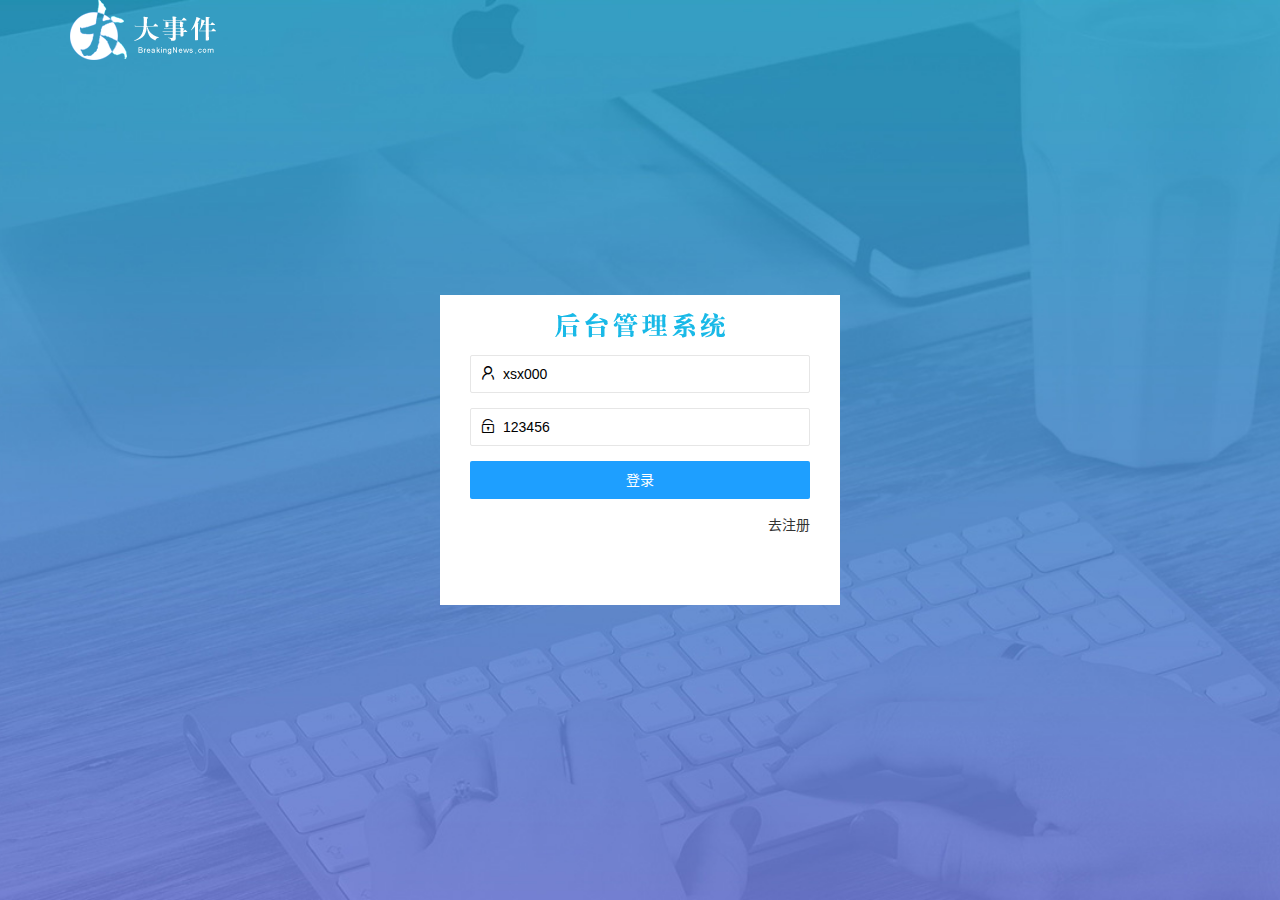
==== commit 6d2fb366: "完成首页布局和获取用户信息功能" ====
--- a/login.html
+++ b/login.html
@@ -21,16 +21,16 @@
         </div>
         <!-- 2.登录模块 -->
         <div class="login-box">
-            <form class="layui-form">
+            <form class="layui-form" id="form_login">
                 <div class="layui-form-item">
                     <i class="layui-icon layui-icon-username"></i>
-                    <input type="text" name="username" required lay-verify="required" placeholder="请输入用户名"
-                        autocomplete="off" class="layui-input">
+                    <input type="text" value="xsx000" name="username" required lay-verify="required"
+                        placeholder="请输入用户名" autocomplete="off" class="layui-input">
                 </div>
                 <div class="layui-form-item">
                     <i class="layui-icon layui-icon-password"></i>
-                    <input type="text" name="password" required lay-verify="required|pwd" placeholder="请输入密码"
-                        autocomplete="off" class="layui-input">
+                    <input type="text" value="123456" name="password" required lay-verify="required|pwd"
+                        placeholder="请输入密码" autocomplete="off" class="layui-input">
                 </div>
                 <div class="layui-form-item">
                     <button class="layui-btn layui-btn-fluid layui-btn-normal" lay-submit>登录</button>
@@ -70,6 +70,7 @@
     <!-- 引入js文件 -->
     <script src="/assets/lib/layui/layui.all.js"></script>
     <script src="/assets/lib/jquery.js"></script>
+    <script src="/assets/js/baseAPI.js"></script>
     <script src="/assets/js/login.js"></script>
 </body>
 
